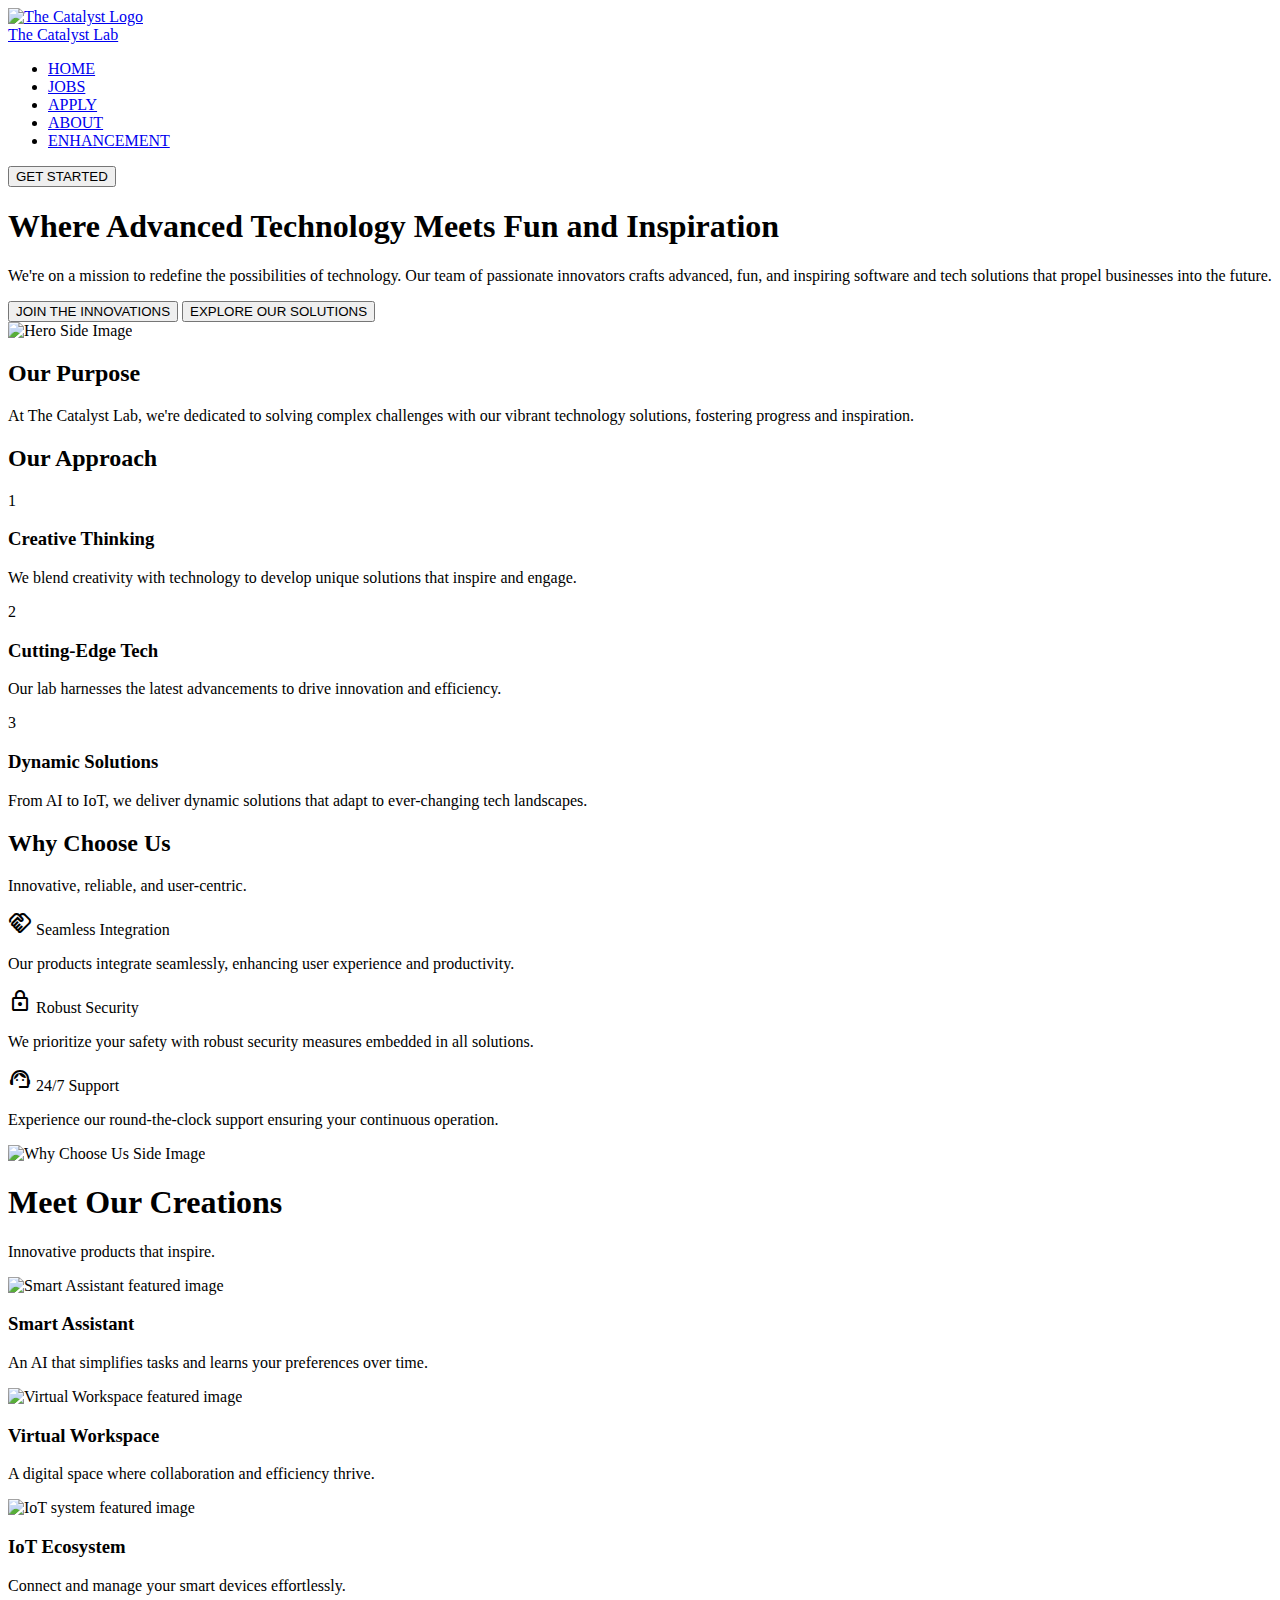
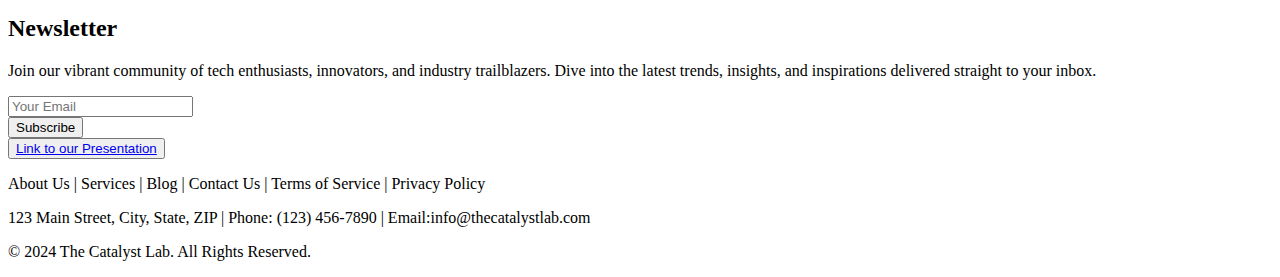
==== index.html @ 744a05ac "Add files via upload" ====
<!DOCTYPE html>
<html lang="en">
  <head>
    <meta charset="UTF-8">
    <meta name="viewport" content="width=device-width, initial-scale=1.0">
    <link rel="stylesheet" href="https://fonts.googleapis.com/css2?family=Material+Symbols+Outlined:opsz,wght,FILL,GRAD@24,400,0,0">
    <link rel="icon" type="image/x-icon" href="/images/logo.png">
    <title>Home Page</title>
    <link rel="stylesheet" href="styles/style.css">
  
  </head>
  <body>
    <header>
      <div class="header-left">
        <a href="index.html">
          <img class="logo" src="images/logo.png" alt="The Catalyst Logo">
          <div class="logo-typography">The Catalyst Lab</div>
        </a>
      </div>
      <div class="header-center">
        <nav>
          <menu>
            <li class="nav-active"><a href="index.html">HOME</a></li>
            <li><a href="jobs.html">JOBS</a></li>
            <li><a href="apply.html">APPLY</a></li>
            <li><a href="about.html">ABOUT</a></li>
            <li><a href="enhancements.html">ENHANCEMENT</a></li>
          </menu>
        </nav>
      </div>
      <div class="header-right">
        <button class="btn-sharp btn-fill">GET STARTED</button>
      </div>
    </header>
    <main>
      <section class="first_home">
        <div id="hero">
          <h1 class="home_title_page">Where Advanced Technology Meets Fun and Inspiration</h1>
          
          <p id="hero_desc">We're on a mission to redefine the possibilities of technology. Our team of passionate innovators crafts advanced, fun, and inspiring software and tech solutions that propel businesses into the future.</p>
          <div class="home_button_class">
            <button class="primary_button">JOIN THE INNOVATIONS</button> 
            <button class="secondary_button">EXPLORE OUR SOLUTIONS</button>
          </div>
        </div>
        
        <img id="hero_side_image" src="images/hero_side_image.png" alt="Hero Side Image">
      </section>
      <section class="our_purpose">
            <div class="our_purpose_box">
              <h2 class="our_purpose_title">Our Purpose</h2>
              
              <p class="our_purpose_p">At The Catalyst Lab, we're dedicated to solving complex challenges with our vibrant technology solutions, fostering progress and inspiration.</p>
            </div>
      </section>
      <section class="our_approach">
        <h2 class="our_approach_title">Our Approach</h2>
        <div class="approach">
          <div class="our_approach_text">
            <div class="number_approach">1</div>
            <h3>Creative Thinking</h3>       
            <p>We blend creativity with technology to develop unique solutions that inspire and engage.</p>
          </div>
          <div class="our_approach_text">
            <div class="number_approach">2</div>         
            <h3>Cutting-Edge Tech</h3>         
            <p>Our lab harnesses the latest advancements to drive innovation and efficiency.</p>
          </div>         
          <div class="our_approach_text">
            <div class="number_approach">3</div>         
            <h3>Dynamic Solutions</h3>          
            <p>From AI to IoT, we deliver dynamic solutions that adapt to ever-changing tech landscapes.</p>
          </div>
        </div>
      </section>
      <section class="why_choose_us">     
          <h2 >Why Choose Us</h2>          
          <p id="p_why">Innovative, reliable, and user-centric.</p>
          <div class="why_choose_us_container">
            <div id="why_choose_us_left">
              <p class="why_s_t">
                <span class="material-symbols-outlined accent-color">
                  handshake
                </span>
                 Seamless Integration
              </p> 
              <p class="why_s_t_p">Our products integrate seamlessly, enhancing user experience and productivity.</p>
              <p class="why_s_t"> 
                <span class="material-symbols-outlined accent-color">
                  lock
                </span>
                 Robust Security
              </p>
              <p class="why_s_t_p">We prioritize your safety with robust security measures embedded in all solutions.</p> 
              <p class="why_s_t">
                  <span class="material-symbols-outlined accent-color">
                    support_agent
                  </span> 24/7 Support
              </p> 
              <p class="why_s_t_p">Experience our round-the-clock support ensuring your continuous operation.</p>
              
            </div>
            <div>
              <img src="images/why_choose_us_side_image.png" id="why_choose_us_side_image" alt="Why Choose Us Side Image">
            </div>
          </div>
      </section>
      <section class="creation_home">
        <div class="creations_title">
          <h1>Meet Our Creations</h1>
          <p>Innovative products that inspire.</p>
        </div>
        <section class="card_creations">
          <div class="creation-card">
            <div class="card-top">
              <img
              id="smart_assistant_img"
                src="images/smart_assistant_featured_image.png"
                alt="Smart Assistant featured image"
              />
            </div>
            <div class="card-bottom">
              <h3 class="card-title">Smart Assistant</h3>
              <p class="card-description">
                An AI that simplifies tasks and learns your preferences over
                time.
              </p>
            </div>
          </div>

          <div class="creation-card">
            <div class="card-top">
              <img
              id="virtual_work_img"
                src="images/virtual_work_place_featured_image.png"
                alt="Virtual Workspace featured image"
              />
            </div>
            <div class="card-bottom">
              <h3 class="card-title">Virtual Workspace</h3>
              <p class="card-description">
                A digital space where collaboration and efficiency thrive.
              </p>
            </div>
          </div>

          <div class="creation-card">
            <div class="card-top">
              <img
              id="system_img"
                src="images/IoT_system_featured_image.png"
                alt="IoT system featured image"
              />
            </div>
            <div class="card-bottom">
              <h3 class="card-title">IoT Ecosystem</h3>
              <p class="card-description">
                Connect and manage your smart devices effortlessly.
              </p>
            </div>
          </div>
      </section>
      </section>
      <section class="newsletter_home">
        <h2>Newsletter</h2>
        <p>Join our vibrant community of tech enthusiasts, innovators, and industry trailblazers. Dive into the latest trends, insights, and inspirations delivered straight to your inbox.</p>
        <div class="subscribe">
          <form>
              <label for="email_newsletter"></label>
              <input id="email_newsletter" type="email"
              placeholder="Your Email">

          </form> 
          <button class="primary_button">Subscribe</button>
        </div>
      </section>

      <button id="youtube" class="btn-fill btn-sharp"><a href="#">Link to our Presentation</a></button>
      </main>
        <footer class="apply_footer">
          <p>About Us | Services | Blog | Contact Us | Terms of Service | Privacy Policy</p>
    
    <p>123 Main Street, City, State, ZIP | Phone: (123) 456-7890 | Email:<a href:"mailto:info@thecatalystlab.com">info@thecatalystlab.com</a></p>
    
    <p>© 2024 The Catalyst Lab. All Rights Reserved.</p>
        </footer>
  </body>
</html>
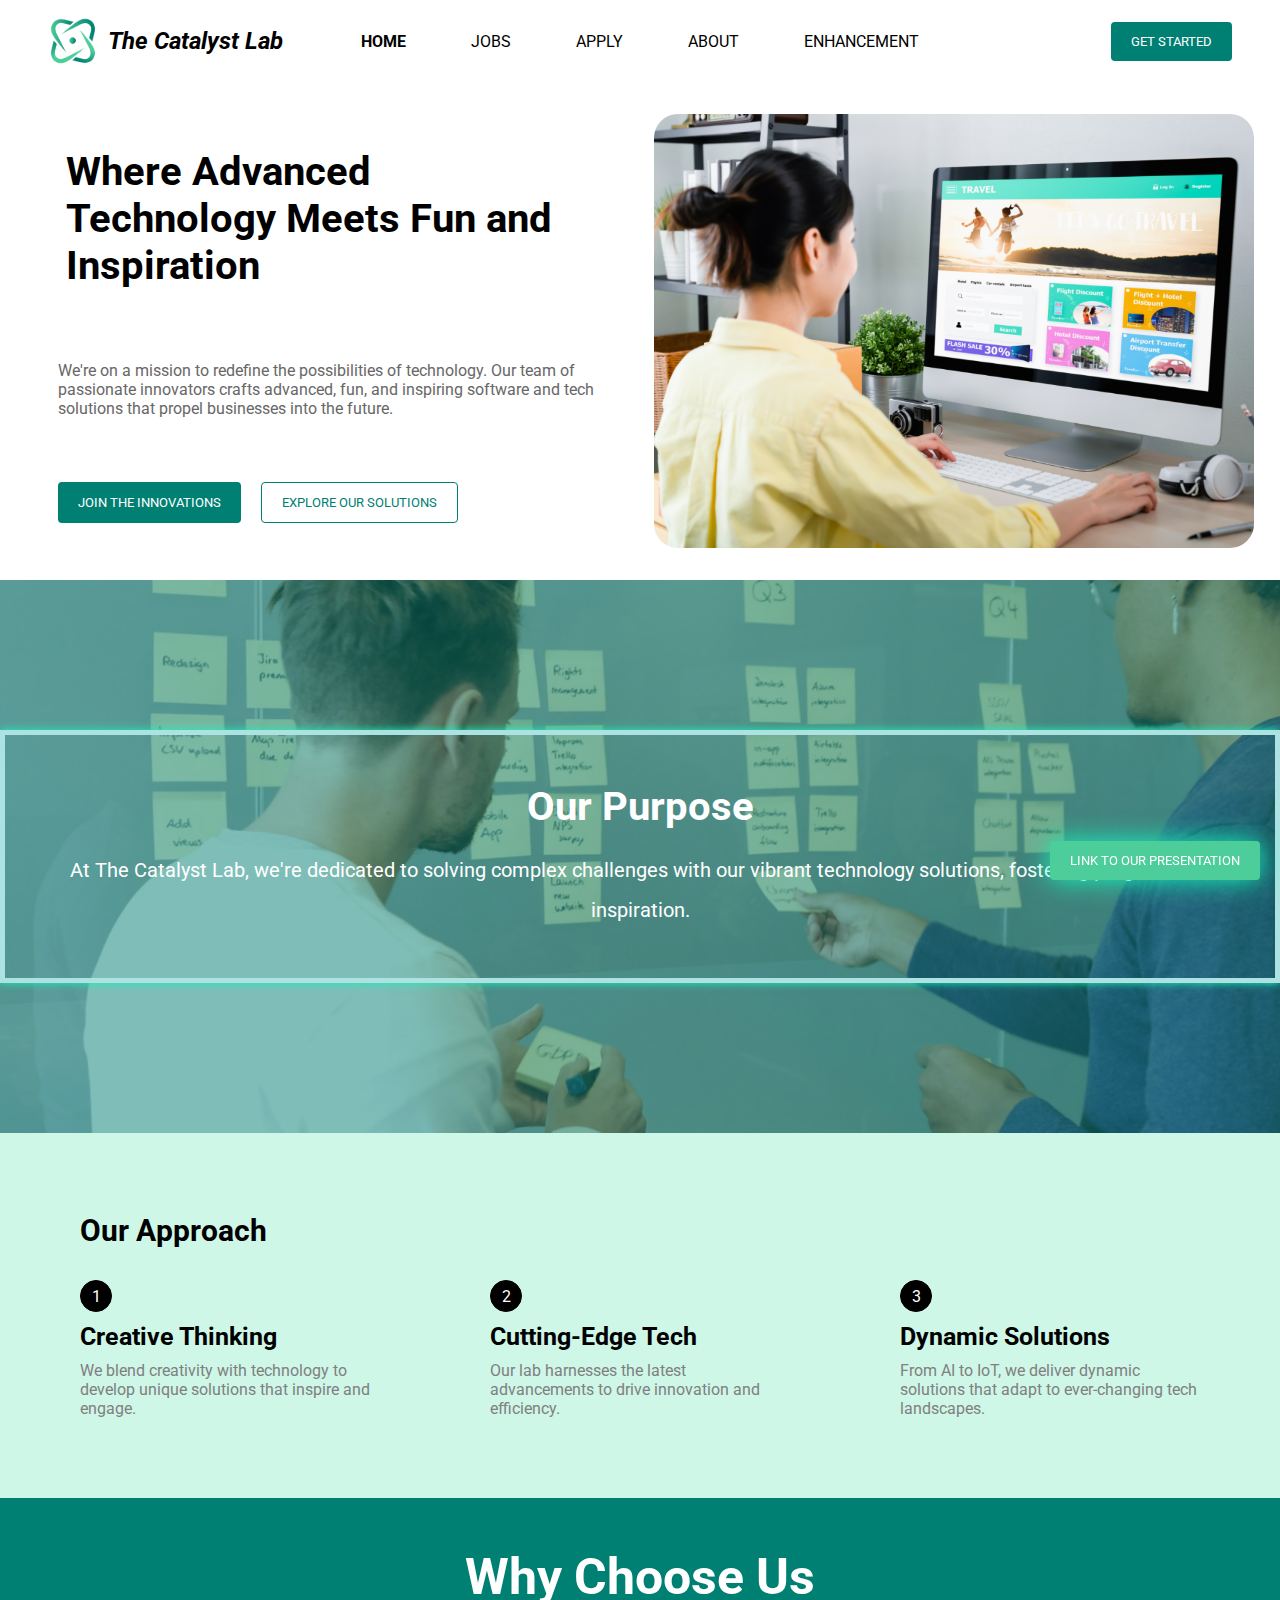
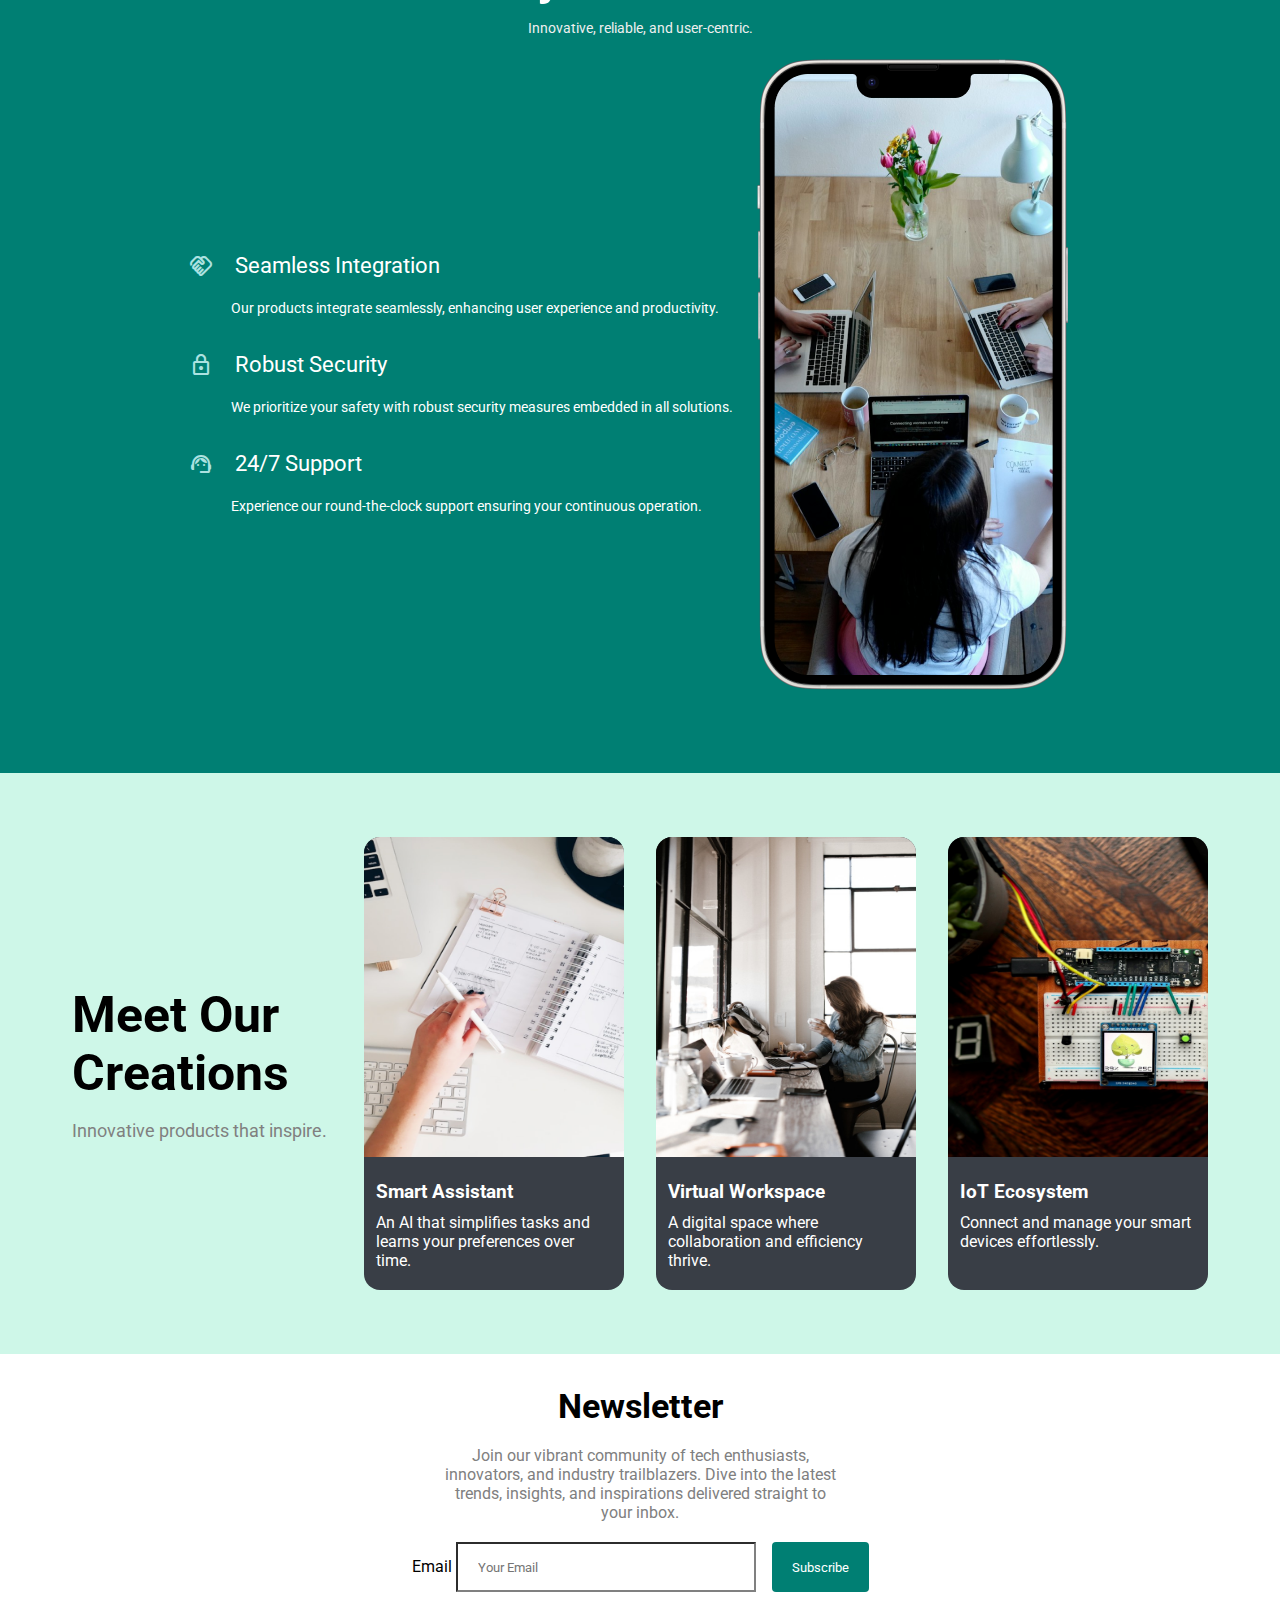
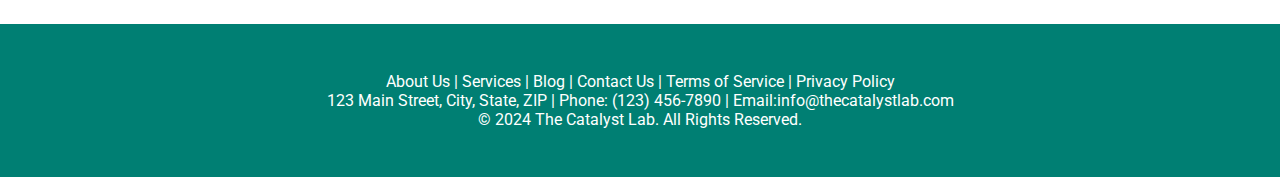
==== commit afdc9bd3: "Add files via upload" ====
--- a/index.html
+++ b/index.html
@@ -166,7 +166,7 @@
         <p>Join our vibrant community of tech enthusiasts, innovators, and industry trailblazers. Dive into the latest trends, insights, and inspirations delivered straight to your inbox.</p>
         <div class="subscribe">
           <form>
-              <label for="email_newsletter"></label>
+              <label for="email_newsletter" class="input-label">Email</label>
               <input id="email_newsletter" type="email"
               placeholder="Your Email">
 
--- a/styles/style.css
+++ b/styles/style.css
@@ -0,0 +1,1033 @@
+@import url("https://fonts.googleapis.com/css2?family=Roboto:ital,wght@0,100;0,300;0,400;0,500;0,700;0,900;1,100;1,300;1,400;1,500;1,700;1,900&display=swap");
+* {
+  padding: 0;
+  margin: 0;
+  box-sizing: border-box;
+  font-family: "Roboto", sans-serif;
+}
+
+header {
+  padding: 1rem 3rem;
+  display: flex;
+  justify-content: space-between;
+  align-items: center;
+  position: sticky;
+  top: 0;
+  background-color: white;
+  z-index: 10;
+}
+
+.header-left {
+  flex: 1;
+}
+
+.header-center {
+  flex: 2;
+}
+
+.header-right {
+  flex: 1;
+  display: flex;
+  justify-content: end;
+}
+
+header a {
+  text-decoration: none;
+  color: black;
+}
+
+.header-left a {
+  display: flex;
+  align-items: center;
+  justify-content: start;
+  gap: 10px;
+}
+
+.logo {
+  height: 50px;
+  width: 50px;
+}
+
+.logo-typography {
+  font-weight: bold;
+  font-style: italic;
+  font-size: 24px;
+}
+
+menu {
+  display: flex;
+  justify-content: space-around;
+  align-items: center;
+  gap: 2rem;
+}
+
+menu li {
+  list-style-type: none;
+  display: inline-block;
+}
+
+menu li a {
+  position: relative;
+  padding-bottom: 20px;
+}
+
+menu li a:hover {
+  color: #007f73;
+}
+
+menu li a::after {
+  content: "";
+  position: absolute;
+  bottom: 0;
+  left: 0;
+  width: 0;
+  height: 2px;
+  background-color: #007f73;
+  transition: width 0.2s ease-in-out;
+}
+
+menu li a:hover::after {
+  width: 100%;
+}
+
+.nav-active {
+  font-weight: bold;
+}
+
+.btn-sharp {
+  padding: 12px 20px;
+  border-radius: 4px;
+  border-style: none;
+  text-transform: uppercase;
+}
+
+.btn-round {
+  padding: 16px 32px;
+  border-radius: 24px;
+  border-style: none;
+}
+
+.btn-fill {
+  color: white;
+  background-color: #007f73;
+}
+
+.btn-outline {
+  color: #007f73;
+  border: 1px solid #007f73;
+  background-color: white;
+}
+
+/* Home Page */
+
+#hero_side_image {
+  width: 600px;
+  border-radius: 24px;
+}
+
+.primary_button {
+  padding-top: 12px;
+  padding-bottom: 12px;
+  padding-left: 20px;
+  padding-right: 20px;
+  background-color: #007f73;
+  color: white;
+  border-radius: 4px;
+  border-style: none;
+}
+.secondary_button {
+  padding-top: 12px;
+  padding-bottom: 12px;
+  padding-left: 20px;
+  padding-right: 20px;
+  background-color: white;
+  color: #007f73;
+  border-radius: 4px;
+  border: 1px #007f73 solid;
+}
+
+#youtube {
+  position: fixed;
+  bottom: 20px;
+  right: 20px;
+  z-index: 20;
+  background-color: #4ccd99;
+  box-shadow: 0 0 2em 0 #15f5ba;
+}
+
+#youtube a {
+  text-decoration: none;
+  color: white;
+}
+
+p {
+  font-size: 16px;
+}
+
+#hero_desc {
+  font-size: 16px;
+  color: #676767;
+  float: left;
+  margin: 2em;
+}
+.our_purpose {
+  color: white;
+  background-image: url(images/purpose_bg_image.png);
+  background-repeat: no-repeat;
+  background-size: cover;
+  width: 100%;
+  padding: 150px 0;
+  display: flex;
+  justify-content: center;
+  align-items: center;
+}
+.first_home {
+  margin: 1.6em;
+  display: flex;
+  justify-content: space-around;
+  align-items: center;
+  gap: 25px;
+}
+
+#hero {
+  display: flex;
+  flex-direction: column;
+  justify-content: space-between;
+}
+
+.home_title_page {
+  font-size: 2.5em;
+  margin: 1em;
+}
+
+.home_button_class {
+  margin: 2em;
+  display: flex;
+  gap: 20px;
+}
+.our_purpose_box {
+  border: 5px solid #ace2e1;
+  box-shadow: 0 0 0.5em 0 #15f5ba;
+  padding: 48px;
+  text-align: center;
+}
+.our_purpose_title {
+  color: white;
+  font-size: 2.5em;
+}
+.our_purpose_p {
+  font-size: 20px;
+  color: white;
+  margin-top: 20px;
+  line-height: 2;
+}
+.our_approach {
+  background-color: #cef7e8;
+  padding: 5em;
+}
+.our_approach_title {
+  color: black;
+  font-size: 30px;
+}
+
+.approach {
+  display: flex;
+  gap: 30px;
+  justify-content: space-between;
+  margin-top: 2em;
+}
+.our_approach_text h3 {
+  margin-top: 10px;
+  font-size: 25px;
+}
+.our_approach_text p {
+  margin-top: 10px;
+  color: grey;
+  font-size: 16px;
+  width: 300px;
+}
+.number_approach {
+  border: 1px solid black;
+  border-radius: 100%;
+  width: 2em;
+  background-color: black;
+  color: white;
+  text-align: center;
+  height: 2em;
+  padding-top: 0.35em;
+}
+.apply_footer {
+  background-color: #007f73;
+  color: white;
+
+  text-align: center;
+  padding: 3em;
+}
+.apply_footer a {
+  color: white;
+}
+.why_choose_us {
+  background-color: #007f73;
+  color: white;
+  padding: 50px;
+}
+.why_choose_us_container {
+  display: flex;
+  justify-content: center;
+  align-items: center;
+}
+.why_choose_us h2 {
+  text-align: center;
+  font-size: 50px;
+  color: white;
+}
+.why_s_t {
+  font-size: 22px;
+  padding-bottom: 1em;
+  padding-top: 1em;
+  display: flex;
+  align-items: center;
+  gap: 1em;
+}
+.why_s_t_p {
+  font-size: 14px;
+  padding-left: 3em;
+  padding-bottom: 1em;
+}
+#p_why {
+  color: rgb(239, 239, 239);
+  text-align: center;
+  font-size: 14px;
+  margin-top: 1em;
+}
+
+.creation_home {
+  background-color: #cef7e8;
+  display: flex;
+  justify-content: space-around;
+  gap: 20px;
+  align-items: center;
+  padding: 4em;
+}
+
+.creations_title h1 {
+  font-size: 50px;
+  width: 250px;
+}
+.creations_title p {
+  color: grey;
+  padding-top: 1em;
+  font-size: 18px;
+}
+#smart_assistant_img,
+#virtual_work_img,
+#system_img {
+  width: 100%;
+  height: 320px;
+  border-top-left-radius: 16px;
+  border-top-right-radius: 16px;
+}
+
+.card_creations {
+  display: flex;
+  gap: 2em;
+}
+
+.creation-card {
+  max-width: 260px;
+  border-radius: 16px;
+  background-color: #393e46;
+  color: white;
+  flex: 1;
+  flex-shrink: 0;
+}
+
+.card-bottom {
+  padding: 20px 12px;
+}
+
+.card-description {
+  margin-top: 10px;
+}
+
+.newsletter_home h2 {
+  font-size: 34px;
+}
+.newsletter_home p {
+  color: grey;
+  width: 400px;
+}
+.newsletter_home {
+  background-color: white;
+  text-align: center;
+  display: flex;
+  flex-direction: column;
+  align-items: center;
+  gap: 20px;
+  padding: 2em;
+}
+#email_newsletter {
+  color: grey;
+  border-color: grey;
+  width: 300px;
+  height: 50px;
+  padding: 20px;
+}
+.subscribe {
+  display: flex;
+  gap: 1em;
+}
+.accent-color {
+  color: #ace2e1;
+}
+/* Jobs Page */
+
+.jobs-page-title {
+  margin-top: 10px;
+  font: bold 2.4em sans-serif;
+}
+
+.jobs-page-title,
+.jobs-page-description {
+  text-align: center;
+}
+
+.search-box {
+  display: flex;
+  justify-content: center;
+  margin-top: 20px;
+  gap: 10px;
+}
+
+.search-input {
+  padding: 12px 20px;
+  width: 30vw;
+}
+
+.job {
+  float: left;
+  width: 70%;
+  margin: 50px 15px 20px 20px;
+
+  padding: 20px;
+  border: 5px solid #007f73;
+  border-radius: 24px;
+}
+
+aside {
+  float: right;
+  width: 25%;
+  margin-top: 50px;
+  margin-right: 20px;
+  padding: 20px;
+  border: 5px solid #007f73;
+  border-radius: 24px;
+  background-color: rgba(76, 205, 153, 0.2);
+}
+
+.tag {
+  padding: 12px 20px;
+  background: rgba(76, 205, 153, 0.2);
+  border-radius: 4px;
+  border: none;
+  color: #007f73;
+  font-weight: bold;
+}
+
+.job-top {
+  display: flex;
+  justify-content: space-between;
+  align-items: center;
+}
+
+.work-place,
+.experience-level,
+.salary-range,
+.button-group {
+  display: flex;
+  align-items: center;
+  gap: 25px;
+}
+
+.skills-list {
+  text-decoration: underline;
+}
+
+.bold-text {
+  font-weight: bold;
+}
+
+.job > *,
+.job-description > *,
+.filter-section > *,
+.filter-experience-level > *,
+.filter-salary-range > *,
+.filter-work-place > *,
+.experience-level-checkbox-list > *,
+.work-place-checkbox-list > * {
+  margin-bottom: 20px;
+}
+
+.responsibilities-list,
+.requirements-group,
+.requirements-list {
+  margin-left: 3em;
+}
+
+.slider-container,
+.button-container {
+  width: 100%;
+}
+
+.slider {
+  width: 100%;
+  height: 25px;
+  background: #d3d3d3;
+  outline: none;
+  opacity: 0.7;
+  transition: opacity 0.2s;
+}
+
+.slider:hover {
+  opacity: 1;
+}
+
+.button-container {
+  margin-top: 50px;
+  display: flex;
+  justify-content: center;
+}
+
+.job-footer {
+  clear: both;
+}
+
+.job-footer {
+  padding: 50px;
+  background-color: #007f73;
+  color: white;
+}
+
+.footer {
+  text-align: center;
+  margin-bottom: 20px;
+}
+
+.footer:last-child {
+  margin-bottom: 0;
+}
+
+/* Apply Page */
+.application_page {
+  display: flex;
+  gap: 10px;
+  margin: 1em;
+  justify-content: space-around;
+}
+#application_title {
+  text-align: center;
+  color: black;
+}
+.container_form {
+  border-radius: 24px;
+  border: 1px solid #007f73;
+  padding: 1em;
+  display: flex;
+  flex-direction: column;
+  align-items: center;
+  gap: 20px;
+
+  color: #676767;
+}
+
+#job_reference_number,
+#first_name,
+#last_name,
+#date_of_birth,
+#street_address,
+#suburb_town,
+#number,
+#email {
+  border-color: #007f73;
+  border-radius: 24px;
+  width: 40vw;
+  height: 40px;
+  padding: 1em;
+  margin: 1em;
+}
+
+.gender,
+#skill_lists {
+  display: flex;
+  border-radius: 24px;
+  border-color: #007f73;
+  justify-content: space-between;
+  height: 60px;
+  padding: 10px;
+  width: 40vw;
+  margin: 1em;
+  font-size: 0.9em;
+}
+form_label {
+  color: #676767;
+  font-size: 16px;
+  margin: 1em;
+}
+#street_address,
+#suburb_town {
+  flex: 1;
+  border-radius: 24px;
+  border-color: #007f73;
+  width: 15vw;
+  height: 70px;
+}
+.street_suburb {
+  display: flex;
+  justify-content: start;
+  gap: 30px;
+}
+#state,
+#postcode {
+  flex: 1;
+  border-radius: 24px;
+  border-color: #007f73;
+  width: 20vw;
+  height: 45px;
+  padding: 1em;
+  margin: 1em;
+}
+.state_postcode {
+  display: flex;
+  justify-content: start;
+  gap: 30px;
+}
+#other_skills {
+  width: 40vw;
+  height: 50px;
+  border-radius: 24px;
+  border-color: #007f73;
+  padding: 1em;
+  margin: 1em;
+}
+
+.apply_footer {
+  background-color: #007f73;
+  color: white;
+
+  text-align: center;
+  padding: 3em;
+}
+.apply_footer a {
+  color: white;
+}
+
+.end_form {
+  display: flex;
+  justify-content: center;
+  align-items: center;
+  gap: 30px;
+}
+#condition_apply {
+  color: #007f73;
+  width: 400px;
+}
+
+.featured_image {
+  width: 600px;
+}
+
+.featured_image img {
+  border-radius: 24px;
+  width: 100%;
+}
+
+/* About Us Page */
+.about-us-page-title {
+  text-align: center;
+  margin-top: 10px;
+  margin-bottom: 20px;
+}
+
+.group-info-container {
+  margin-left: 20px;
+  margin-bottom: 20px;
+  overflow: auto;
+  float: left;
+}
+
+dl {
+  width: 400px;
+}
+
+dl > * {
+  display: flex;
+  flex-wrap: wrap;
+  list-style: none;
+  margin-bottom: 20px;
+}
+
+dt {
+  flex: 0 0 150px;
+  margin-right: 10px;
+  font-weight: bold;
+}
+
+dd {
+  flex: 1;
+}
+
+figure {
+  float: right;
+
+  margin-bottom: 20px;
+  margin-right: 20px;
+}
+
+figure img {
+  width: 400px;
+  border-radius: 25px;
+  border: 5px solid #007f73;
+}
+
+figcaption {
+  text-align: center;
+}
+
+.small-text {
+  font-size: 0.8rem;
+}
+
+.figure-container {
+  position: relative;
+}
+
+.popup {
+  position: absolute;
+  background-color: white;
+  padding: 15px;
+  border-radius: 16px;
+  top: 10px;
+  left: 25px;
+  border: 1px solid #ccc;
+  box-shadow: 0 2px 5px rgba(0, 0, 0, 0.3);
+  display: none;
+  text-align: center;
+}
+
+area:hover + .popup {
+  display: block;
+}
+
+.timetable-container {
+  clear: both;
+  margin-left: 20px;
+  margin-right: 20px;
+  margin-bottom: 20px;
+}
+
+table {
+  margin-top: 20px;
+  margin-inline: auto;
+  width: 80%;
+  border-collapse: collapse;
+  border: 1px solid #ccc;
+}
+
+.timetable-class {
+  background-color: #007f73;
+  color: white;
+}
+
+.timetable-tutorial {
+  background-color: #4ccd99;
+  color: white;
+}
+
+th,
+td {
+  padding: 10px;
+  text-align: center;
+  border: 1px solid #ccc;
+}
+th {
+  background-color: #f2f2f2;
+}
+td {
+  background-color: #fff;
+}
+.time {
+  width: 100px;
+  text-align: right;
+  white-space: nowrap;
+}
+
+/* Enhancement Page */
+.enhancement-page {
+  text-align: center;
+}
+
+.enhancement-page > * {
+  margin-bottom: 20px;
+}
+
+.enhancement-footer {
+  position: fixed;
+  bottom: 0;
+  left: 0;
+  right: 0;
+}
+
+.enhancement-container {
+  display: flex;
+  justify-content: center;
+  text-align: left;
+}
+
+.enhancement-list li a {
+  color: #007f73;
+}
+
+.enhancement-description-container {
+  margin-top: 20px;
+  margin-inline: auto;
+  display: flex;
+  flex-direction: column;
+  width: 60vw;
+  justify-content: center;
+  align-items: center;
+  gap: 20px;
+}
+
+.align-self-start {
+  align-self: start;
+  margin-inline: 20px;
+}
+
+.enhancement-description {
+  border-radius: 24px;
+  border: 5px solid #007f73;
+}
+
+.enhancement-description h2 {
+  margin-top: 20px;
+}
+
+.enhancement-description > * {
+  margin-bottom: 20px;
+}
+
+.enhancement-desc-text {
+  text-align: left;
+  margin-left: 20px;
+  margin-right: 20px;
+}
+
+pre {
+  background-color: #f4f4f4;
+  margin-inline: 20%;
+  padding: 20px;
+  border-radius: 8px;
+  overflow-x: auto;
+  text-align: left;
+}
+
+code {
+  font-family: "Courier New", Courier, monospace;
+  font-size: 16px;
+  color: #333;
+  white-space: pre-wrap;
+}
+
+/* Break points */
+@media (max-width: 1200px) {
+  /* -----HOME PAGE----- */
+
+  /* Header */
+  header {
+    flex-direction: column;
+    gap: 10px;
+  }
+
+  .header-right button {
+    display: none;
+  }
+
+  /*Hero section */
+  .first_home {
+    flex-direction: column;
+    align-items: center;
+  }
+
+  #hero {
+    text-align: center;
+    display: flex;
+    flex-direction: column;
+    align-items: center;
+  }
+
+  #hero_desc {
+    float: none;
+  }
+
+  /*Approach section */
+  .approach {
+    flex-direction: column;
+    align-items: center;
+  }
+
+  .our_approach_title {
+    text-align: center;
+  }
+
+  /*Why choose us section */
+  #why_choose_us_side_image {
+    width: 80%;
+  }
+
+  /*Our creations */
+  .creation-card {
+    max-width: 260px;
+  }
+
+  .card-top img {
+    object-fit: cover;
+  }
+
+  /* -----Jobs Page----- */
+  aside {
+    float: none;
+    width: 100%;
+  }
+
+  .job {
+    float: none;
+    width: 100%;
+    margin-inline: 0;
+  }
+
+  .experience-level-checkbox-list,
+  .work-place-checkbox-list {
+    display: flex;
+    gap: 20px;
+  }
+
+  /* -----Apply Page----- */
+  .application_page {
+    flex-direction: column;
+    align-items: center;
+  }
+
+  .container_form {
+    width: 80%;
+    display: flex;
+    flex-direction: column;
+    align-items: center;
+    gap: 20px;
+  }
+
+  .featured_image {
+    display: none;
+  }
+
+  .form_control {
+    margin-bottom: 10px;
+  }
+
+  #job_reference_number,
+  #first_name,
+  #last_name,
+  #date_of_birth,
+  #street_address,
+  #suburb_town,
+  #postcode,
+  #state,
+  #number,
+  #email,
+  #other_skills,
+  #skill_lists,
+  .gender {
+    width: 90%;
+  }
+
+  /* -----About us page----- */
+  .group-info-container,
+  figure {
+    float: none;
+  }
+
+  .about-us-content {
+    display: flex;
+    flex-direction: column;
+    align-items: center;
+  }
+}
+
+@media (max-width: 1024px) {
+  /* -----Home Page----- */
+  #hero_side_image {
+    width: 80%;
+    max-width: 450px;
+    height: auto;
+  }
+  .creation_home {
+    flex-direction: column;
+    gap: 50px;
+  }
+
+  .creation-card {
+    min-width: 200px;
+    flex-shrink: 1;
+  }
+}
+@media (max-width: 768px) {
+  /* -----Home Page----- */
+  .card_creations {
+    flex-direction: column;
+  }
+
+  /* -----Apply Page----- */
+  .container_form {
+    width: 100%;
+  }
+
+  .apply_form {
+    width: 100%;
+  }
+
+  /* -----Enhancement----- */
+  .enhancement-container {
+    width: 400px;
+    margin-inline: auto;
+  }
+
+  .enhancement-description-container {
+    width: 90vw;
+  }
+}
+
+@media (max-width: 480px) {
+  /* -----Home Page----- */
+  .home_button_class {
+    display: flex;
+    flex-direction: column;
+    align-items: center;
+    gap: 10px;
+  }
+
+  .home_button_class button {
+    width: 200px;
+    font-size: 0.8em;
+  }
+
+  .home_title_page {
+    font-size: 1.4em;
+  }
+
+  #hero_desc {
+    font-size: 0.8em;
+  }
+
+  .our_purpose_p {
+    font-size: 0.8em;
+  }
+}
